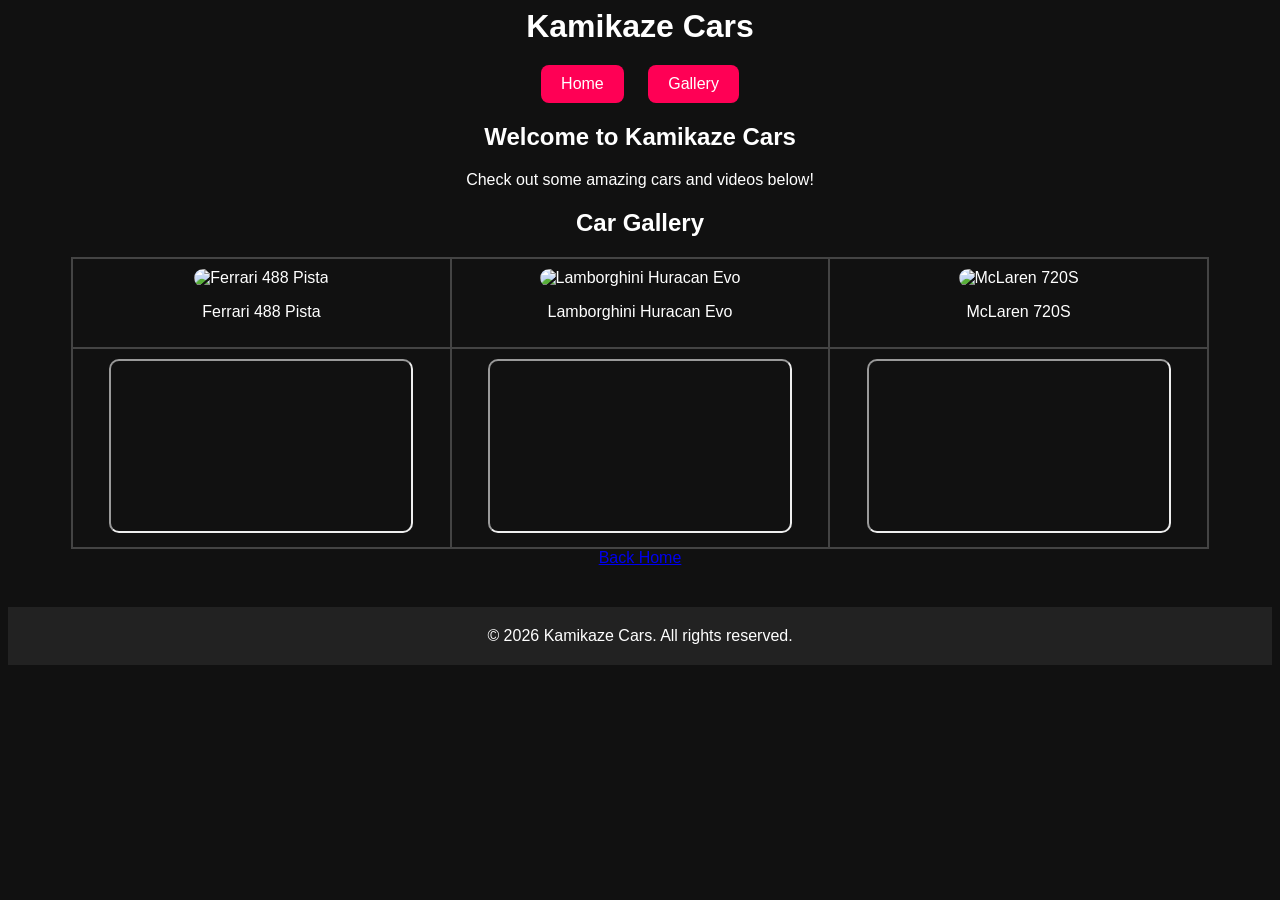
==== index.html @ b8d6bf53 "Create index.html" ====
<!DOCTYPE html>
<html lang="en">
<head>
    <meta charset="UTF-8">
    <title>Kamikaze Cars</title>
    <link rel="stylesheet" href="ABOUT.css">
    <style>

        body {
            font-family: Arial, sans-serif;
            background-color: #111;
            color: #fff;
            text-align: center;
        }
        <h1 colo>high</>h1>
        header {
            padding: 20px;
            background-color: #222;
        }
        header h1 {
            margin: 0;
            font-size: 2em;
        }
        nav {
            margin: 20px 0;
        }
        nav button {
            background-color: #ff0055;
            color: #fff;
            border: none;
            padding: 10px 20px;
            margin: 0 10px;
            font-size: 1em;
            cursor: pointer;
            border-radius: 8px;
            transition: 0.3s;
        }
        nav button:hover {
            background-color: #ff66aa;
        }
        table {
            margin: 0 auto;
            border-collapse: collapse;
            width: 90%;
        }
        td {
            border: 2px solid #444;
            padding: 10px;
        }
        img {
            width: 100%;
            max-width: 300px;
            height: auto;
            border-radius: 10px;
        }
        iframe {
            width: 100%;
            max-width: 300px;
            height: 170px;
            border-radius: 10px;
        }
        footer {
            margin-top: 40px;
            padding: 20px;
            background-color: #222;
        }
    </style>
</head>
<body>
    <header>
        <h1>Kamikaze Cars</h1>
        <nav>
            <button onclick="location.href='home.html'">Home</button>
            <button onclick="location.href='#gallery'">Gallery</button>
        </nav>
    </header>

    <!-- Home Section -->
    <section id="home">
        <h2>Welcome to Kamikaze Cars</h2>
        <p>Check out some amazing cars and videos below!</p>
    </section>

    <!-- Gallery Section -->
    <section id="gallery">
        <h2>Car Gallery</h2>
        <table>
            <tr>
                <td>
                    <img src="pic/3.jpg" alt="Ferrari 488 Pista">
                    <p>Ferrari 488 Pista</p>
                </td>
                <td>
                    <img src="pic/2.jpg" alt="Lamborghini Huracan Evo">
                    <p>Lamborghini Huracan Evo</p>
                </td>
                <td>
                    <img src="pic/1.jpg" alt="McLaren 720S">
                    <p>McLaren 720S</p>
                </td>
            </tr>
            <tr>
                <td>
                    <iframe src="https://youtu.be/TrbTHgzBi24" title="Ferrari 488 Pista Video" allowfullscreen></iframe>
                </td>
                <td>
                    <iframe src="https://youtu.be/tYSo0LsHhvo" title="Lamborghini Huracan Video" allowfullscreen></iframe>
                </td>
                <td>
                    <iframe src="https://youtu.be/t9-cMiEDNyk" title="McLaren 720S Video" allowfullscreen></iframe>
                </td>
            </tr>
        </table>
    </section>
     <a href="home.html">Back Home</a>

    <footer>
        &copy; 2026 Kamikaze Cars. All rights reserved.
    </footer>
</body>
</html>
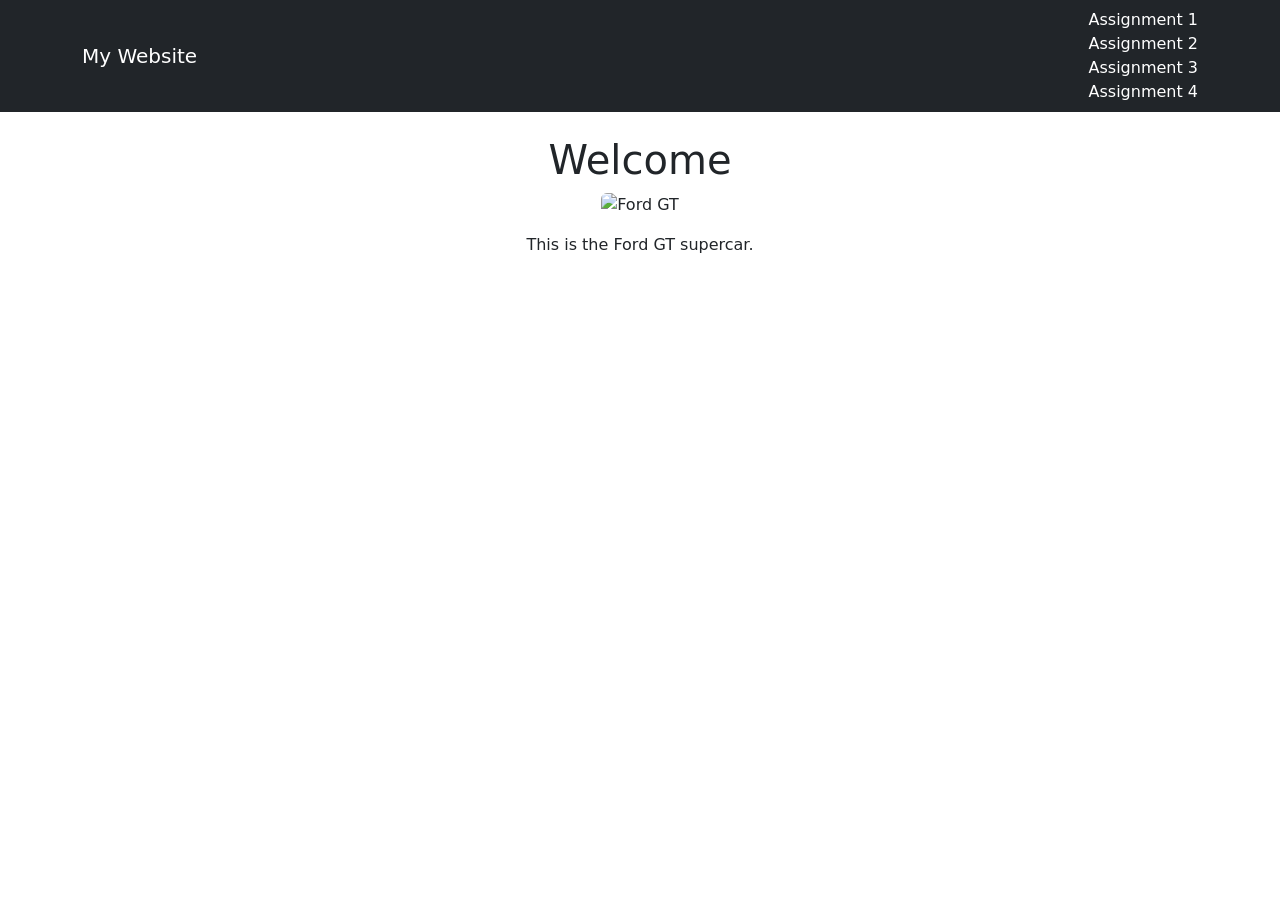
==== commit ca63c735: "Create index.html" ====
--- a/index.html
+++ b/index.html
@@ -1,121 +1,32 @@
 <!DOCTYPE html>
 <html lang="en">
 <head>
-    <meta charset="UTF-8">
-    <title>Kamikaze Cars</title>
-    <link rel="stylesheet" href="ABOUT.css">
-    <style>
+<meta charset="UTF-8">
+<title>Home</title>
+<link href="https://cdn.jsdelivr.net/npm/bootstrap@5.3.0/dist/css/bootstrap.min.css" rel="stylesheet">
+</head>
 
-        body {
-            font-family: Arial, sans-serif;
-            background-color: #111;
-            color: #fff;
-            text-align: center;
-        }
-        <h1 colo>high</>h1>
-        header {
-            padding: 20px;
-            background-color: #222;
-        }
-        header h1 {
-            margin: 0;
-            font-size: 2em;
-        }
-        nav {
-            margin: 20px 0;
-        }
-        nav button {
-            background-color: #ff0055;
-            color: #fff;
-            border: none;
-            padding: 10px 20px;
-            margin: 0 10px;
-            font-size: 1em;
-            cursor: pointer;
-            border-radius: 8px;
-            transition: 0.3s;
-        }
-        nav button:hover {
-            background-color: #ff66aa;
-        }
-        table {
-            margin: 0 auto;
-            border-collapse: collapse;
-            width: 90%;
-        }
-        td {
-            border: 2px solid #444;
-            padding: 10px;
-        }
-        img {
-            width: 100%;
-            max-width: 300px;
-            height: auto;
-            border-radius: 10px;
-        }
-        iframe {
-            width: 100%;
-            max-width: 300px;
-            height: 170px;
-            border-radius: 10px;
-        }
-        footer {
-            margin-top: 40px;
-            padding: 20px;
-            background-color: #222;
-        }
-    </style>
-</head>
 <body>
-    <header>
-        <h1>Kamikaze Cars</h1>
-        <nav>
-            <button onclick="location.href='home.html'">Home</button>
-            <button onclick="location.href='#gallery'">Gallery</button>
-        </nav>
-    </header>
 
-    <!-- Home Section -->
-    <section id="home">
-        <h2>Welcome to Kamikaze Cars</h2>
-        <p>Check out some amazing cars and videos below!</p>
-    </section>
+<!-- Navbar -->
+<nav class="navbar navbar-expand-lg navbar-dark bg-dark">
+  <div class="container">
+    <a class="navbar-brand" href="#">My Website</a>
+    <div>
+      <a class="nav-link text-white" href="assignment1.html">Assignment 1</a>
+      <a class="nav-link text-white" href="assignment2.html">Assignment 2</a>
+      <a class="nav-link text-white" href="assignment3.html">Assignment 3</a>
+      <a class="nav-link text-white" href="assignment4.html">Assignment 4</a>
+    </div>
+  </div>
+</nav>
 
-    <!-- Gallery Section -->
-    <section id="gallery">
-        <h2>Car Gallery</h2>
-        <table>
-            <tr>
-                <td>
-                    <img src="pic/3.jpg" alt="Ferrari 488 Pista">
-                    <p>Ferrari 488 Pista</p>
-                </td>
-                <td>
-                    <img src="pic/2.jpg" alt="Lamborghini Huracan Evo">
-                    <p>Lamborghini Huracan Evo</p>
-                </td>
-                <td>
-                    <img src="pic/1.jpg" alt="McLaren 720S">
-                    <p>McLaren 720S</p>
-                </td>
-            </tr>
-            <tr>
-                <td>
-                    <iframe src="https://youtu.be/TrbTHgzBi24" title="Ferrari 488 Pista Video" allowfullscreen></iframe>
-                </td>
-                <td>
-                    <iframe src="https://youtu.be/tYSo0LsHhvo" title="Lamborghini Huracan Video" allowfullscreen></iframe>
-                </td>
-                <td>
-                    <iframe src="https://youtu.be/t9-cMiEDNyk" title="McLaren 720S Video" allowfullscreen></iframe>
-                </td>
-            </tr>
-        </table>
-    </section>
-     <a href="home.html">Back Home</a>
+<!-- Ford GT Image -->
+<div class="container mt-4 text-center">
+  <h1>Welcome</h1>
+  <img src="https://upload.wikimedia.org/wikipedia/commons/5/5f/Ford_GT_2017.jpg" class="img-fluid rounded" alt="Ford GT">
+  <p class="mt-3">This is the Ford GT supercar.</p>
+</div>
 
-    <footer>
-        &copy; 2026 Kamikaze Cars. All rights reserved.
-    </footer>
 </body>
 </html>
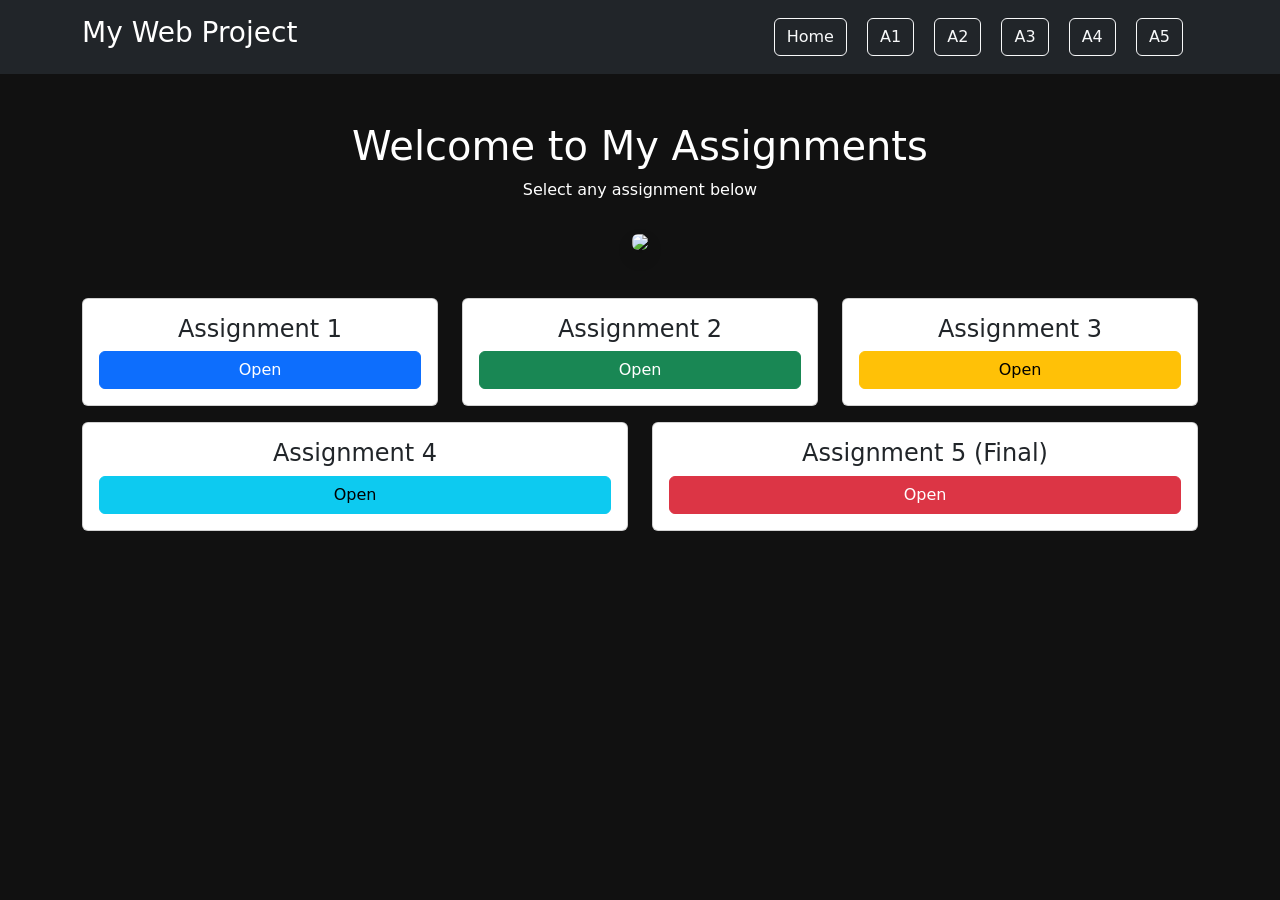
==== commit 441824c3: "Update index.html" ====
--- a/index.html
+++ b/index.html
@@ -3,29 +3,93 @@
 <head>
 <meta charset="UTF-8">
 <title>Home</title>
+
 <link href="https://cdn.jsdelivr.net/npm/bootstrap@5.3.0/dist/css/bootstrap.min.css" rel="stylesheet">
+
+<style>
+body {
+  background-color: #111;
+  color: white;
+}
+
+.navbar a {
+  margin-right: 15px;
+}
+
+.card:hover {
+  transform: scale(1.05);
+  transition: 0.3s;
+}
+</style>
+
 </head>
 
 <body>
 
-<!-- Navbar -->
-<nav class="navbar navbar-expand-lg navbar-dark bg-dark">
+<!-- NAVBAR -->
+<nav class="navbar navbar-dark bg-dark p-3">
   <div class="container">
-    <a class="navbar-brand" href="#">My Website</a>
+    <h3 class="text-white">My Web Project</h3>
     <div>
-      <a class="nav-link text-white" href="assignment1.html">Assignment 1</a>
-      <a class="nav-link text-white" href="assignment2.html">Assignment 2</a>
-      <a class="nav-link text-white" href="assignment3.html">Assignment 3</a>
-      <a class="nav-link text-white" href="assignment4.html">Assignment 4</a>
+      <a href="index.html" class="btn btn-outline-light">Home</a>
+      <a href="assignment1.html" class="btn btn-outline-light">A1</a>
+      <a href="assignment2.html" class="btn btn-outline-light">A2</a>
+      <a href="assignment3.html" class="btn btn-outline-light">A3</a>
+      <a href="assignment4.html" class="btn btn-outline-light">A4</a>
+      <a href="assignment5.html" class="btn btn-outline-light">A5</a>
     </div>
   </div>
 </nav>
 
-<!-- Ford GT Image -->
-<div class="container mt-4 text-center">
-  <h1>Welcome</h1>
-  <img src="https://upload.wikimedia.org/wikipedia/commons/5/5f/Ford_GT_2017.jpg" class="img-fluid rounded" alt="Ford GT">
-  <p class="mt-3">This is the Ford GT supercar.</p>
+<!-- HERO SECTION -->
+<div class="container text-center mt-5">
+  <h1>Welcome to My Assignments</h1>
+  <p>Select any assignment below</p>
+
+  <img src="https://upload.wikimedia.org/wikipedia/commons/5/5f/Ford_GT_2017.jpg"
+       class="img-fluid rounded mt-3 shadow" style="max-height:400px;">
+</div>
+
+<!-- ASSIGNMENT CARDS -->
+<div class="container mt-5">
+  <div class="row text-center">
+
+    <div class="col-md-4 mb-3">
+      <div class="card p-3">
+        <h4>Assignment 1</h4>
+        <a href="assignment1.html" class="btn btn-primary">Open</a>
+      </div>
+    </div>
+
+    <div class="col-md-4 mb-3">
+      <div class="card p-3">
+        <h4>Assignment 2</h4>
+        <a href="assignment2.html" class="btn btn-success">Open</a>
+      </div>
+    </div>
+
+    <div class="col-md-4 mb-3">
+      <div class="card p-3">
+        <h4>Assignment 3</h4>
+        <a href="assignment3.html" class="btn btn-warning">Open</a>
+      </div>
+    </div>
+
+    <div class="col-md-6 mb-3">
+      <div class="card p-3">
+        <h4>Assignment 4</h4>
+        <a href="assignment4.html" class="btn btn-info">Open</a>
+      </div>
+    </div>
+
+    <div class="col-md-6 mb-3">
+      <div class="card p-3">
+        <h4>Assignment 5 (Final)</h4>
+        <a href="assignment5.html" class="btn btn-danger">Open</a>
+      </div>
+    </div>
+
+  </div>
 </div>
 
 </body>
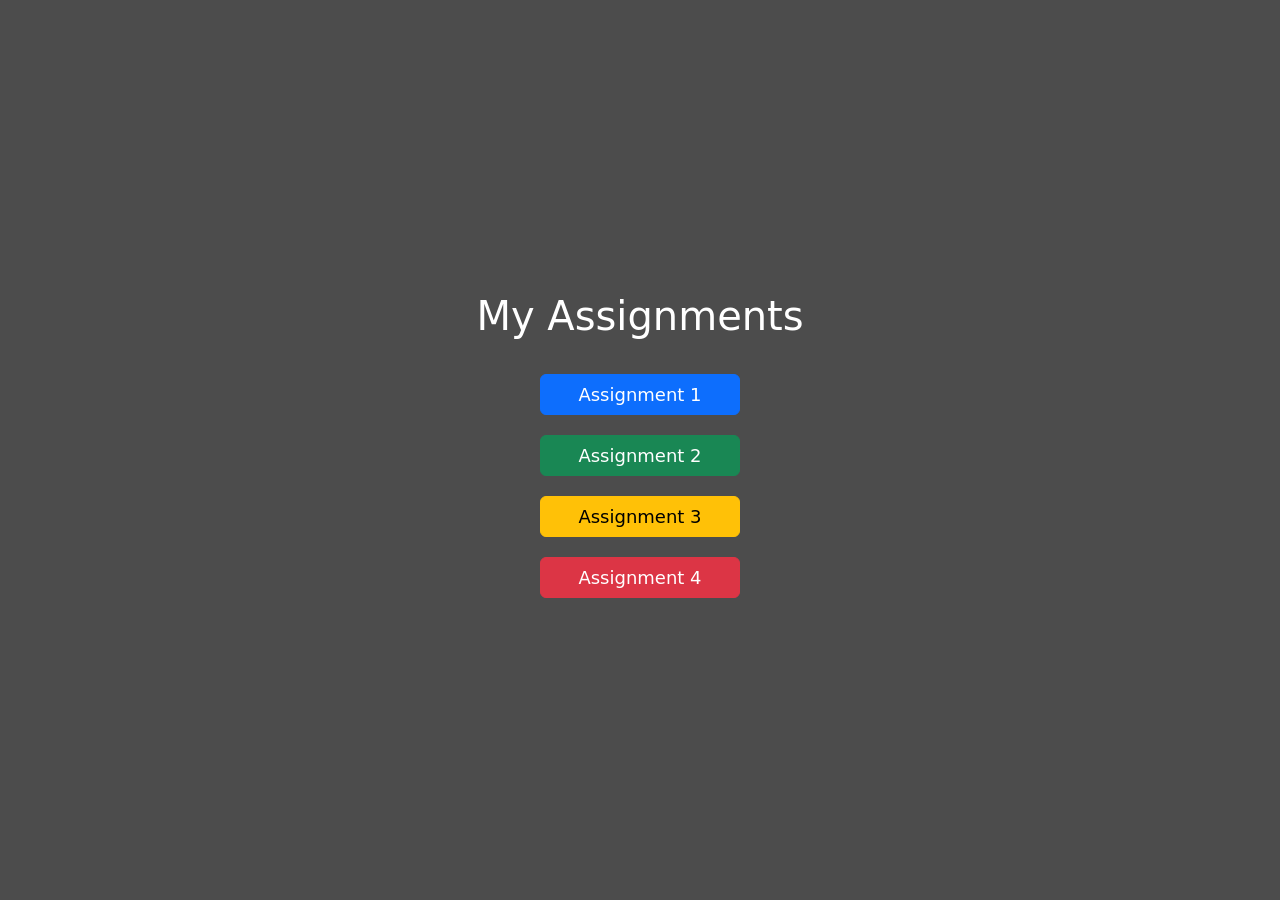
==== commit 78ac9422: "Update index.html" ====
--- a/index.html
+++ b/index.html
@@ -4,21 +4,37 @@
 <meta charset="UTF-8">
 <title>Home</title>
 
+<!-- Bootstrap -->
 <link href="https://cdn.jsdelivr.net/npm/bootstrap@5.3.0/dist/css/bootstrap.min.css" rel="stylesheet">
 
 <style>
+/* BACKGROUND IMAGE */
 body {
-  background-color: #111;
+  background: url('https://images.unsplash.com/photo-1503376780353-7e6692767b70') no-repeat center center/cover;
+  height: 100vh;
+  margin: 0;
+}
+
+/* DARK OVERLAY */
+.overlay {
+  background: rgba(0, 0, 0, 0.7);
+  height: 100%;
+  display: flex;
+  justify-content: center;
+  align-items: center;
+}
+
+/* CONTENT BOX */
+.content {
+  text-align: center;
   color: white;
 }
 
-.navbar a {
-  margin-right: 15px;
-}
-
-.card:hover {
-  transform: scale(1.05);
-  transition: 0.3s;
+/* BUTTON STYLE */
+.btn-custom {
+  width: 200px;
+  margin: 10px;
+  font-size: 18px;
 }
 </style>
 
@@ -26,67 +42,17 @@
 
 <body>
 
-<!-- NAVBAR -->
-<nav class="navbar navbar-dark bg-dark p-3">
-  <div class="container">
-    <h3 class="text-white">My Web Project</h3>
+<div class="overlay">
+  <div class="content">
+
+    <h1 class="mb-4">My Assignments</h1>
+
+    <!-- BUTTONS -->
     <div>
-      <a href="index.html" class="btn btn-outline-light">Home</a>
-      <a href="assignment1.html" class="btn btn-outline-light">A1</a>
-      <a href="assignment2.html" class="btn btn-outline-light">A2</a>
-      <a href="assignment3.html" class="btn btn-outline-light">A3</a>
-      <a href="assignment4.html" class="btn btn-outline-light">A4</a>
-      <a href="assignment5.html" class="btn btn-outline-light">A5</a>
-    </div>
-  </div>
-</nav>
-
-<!-- HERO SECTION -->
-<div class="container text-center mt-5">
-  <h1>Welcome to My Assignments</h1>
-  <p>Select any assignment below</p>
-
-  <img src="https://upload.wikimedia.org/wikipedia/commons/5/5f/Ford_GT_2017.jpg"
-       class="img-fluid rounded mt-3 shadow" style="max-height:400px;">
-</div>
-
-<!-- ASSIGNMENT CARDS -->
-<div class="container mt-5">
-  <div class="row text-center">
-
-    <div class="col-md-4 mb-3">
-      <div class="card p-3">
-        <h4>Assignment 1</h4>
-        <a href="assignment1.html" class="btn btn-primary">Open</a>
-      </div>
-    </div>
-
-    <div class="col-md-4 mb-3">
-      <div class="card p-3">
-        <h4>Assignment 2</h4>
-        <a href="assignment2.html" class="btn btn-success">Open</a>
-      </div>
-    </div>
-
-    <div class="col-md-4 mb-3">
-      <div class="card p-3">
-        <h4>Assignment 3</h4>
-        <a href="assignment3.html" class="btn btn-warning">Open</a>
-      </div>
-    </div>
-
-    <div class="col-md-6 mb-3">
-      <div class="card p-3">
-        <h4>Assignment 4</h4>
-        <a href="assignment4.html" class="btn btn-info">Open</a>
-      </div>
-    </div>
-
-    <div class="col-md-6 mb-3">
-      <div class="card p-3">
-        <h4>Assignment 5 (Final)</h4>
-        <a href="assignment5.html" class="btn btn-danger">Open</a>
-      </div>
+      <a href="assignment1.html" class="btn btn-primary btn-custom">Assignment 1</a><br>
+      <a href="assignment2.html" class="btn btn-success btn-custom">Assignment 2</a><br>
+      <a href="assignment3.html" class="btn btn-warning btn-custom">Assignment 3</a><br>
+      <a href="assignment4.html" class="btn btn-danger btn-custom">Assignment 4</a>
     </div>
 
   </div>
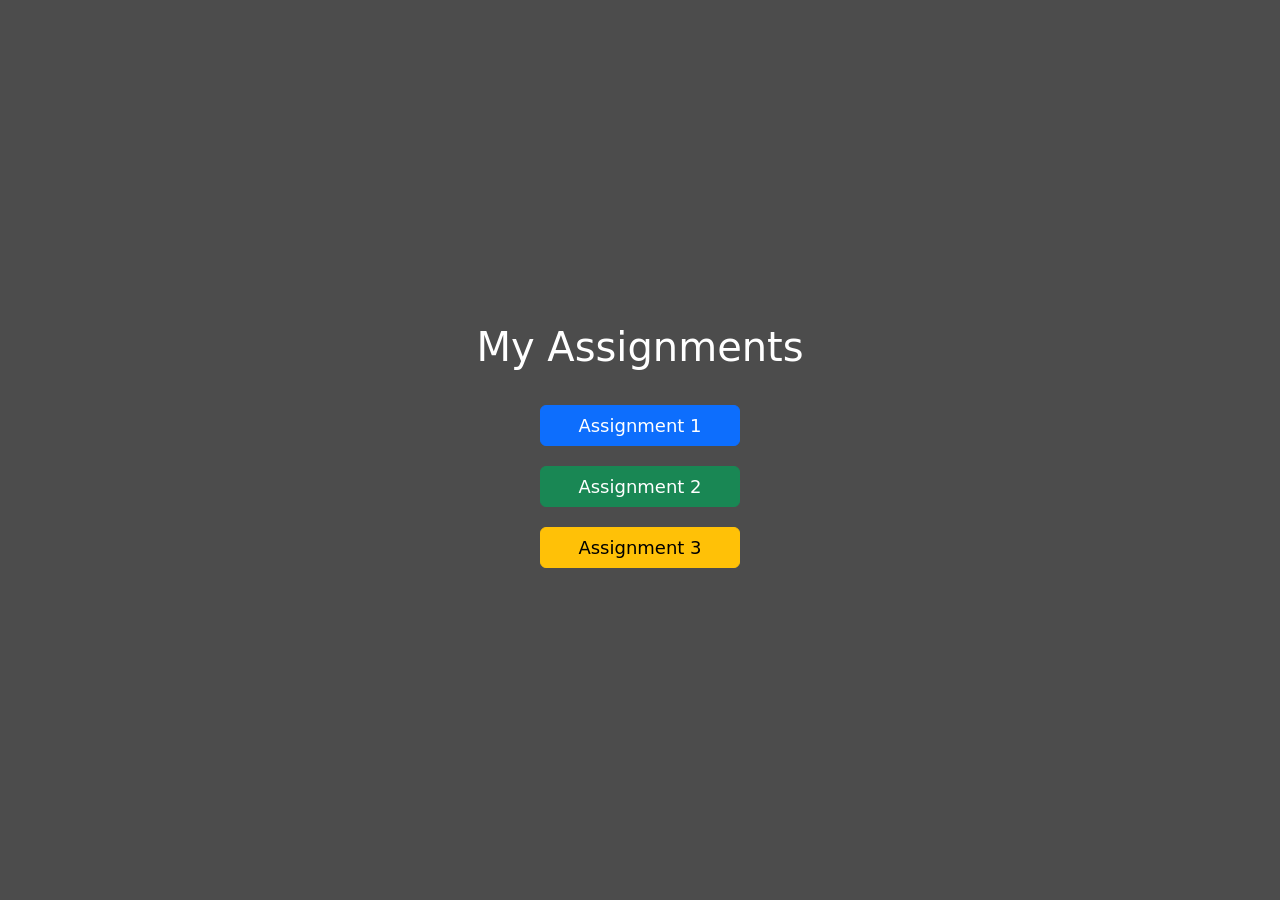
==== commit ac730f8c: "Update index.html" ====
--- a/index.html
+++ b/index.html
@@ -52,11 +52,4 @@
       <a href="assignment1.html" class="btn btn-primary btn-custom">Assignment 1</a><br>
       <a href="assignment2.html" class="btn btn-success btn-custom">Assignment 2</a><br>
       <a href="assignment3.html" class="btn btn-warning btn-custom">Assignment 3</a><br>
-      <a href="assignment4.html" class="btn btn-danger btn-custom">Assignment 4</a>
-    </div>
-
-  </div>
-</div>
-
-</body>
-</html>
+      <a href="assignment4.html" c
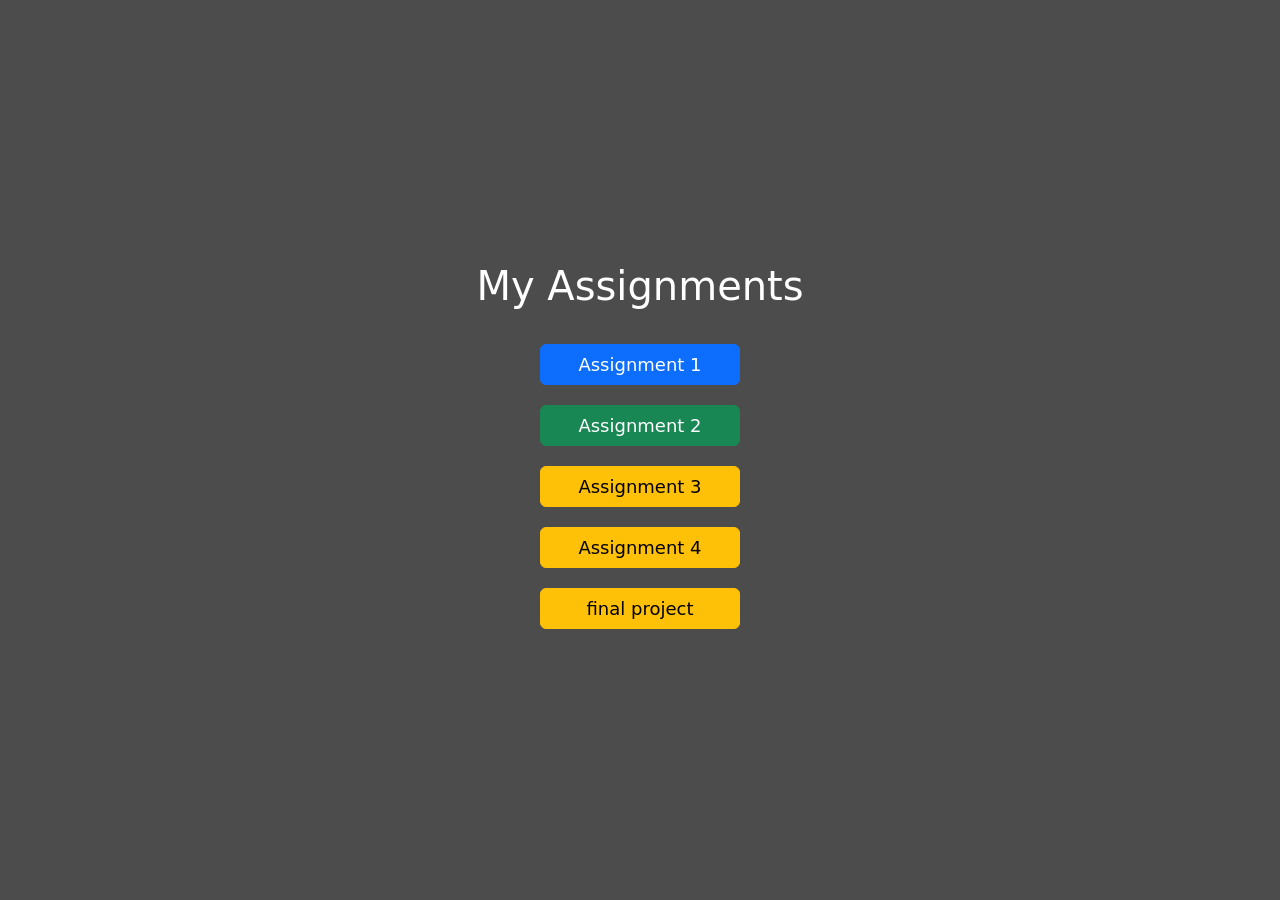
==== commit 182ad42e: "Update index.html" ====
--- a/index.html
+++ b/index.html
@@ -52,4 +52,7 @@
       <a href="assignment1.html" class="btn btn-primary btn-custom">Assignment 1</a><br>
       <a href="assignment2.html" class="btn btn-success btn-custom">Assignment 2</a><br>
       <a href="assignment3.html" class="btn btn-warning btn-custom">Assignment 3</a><br>
-      <a href="assignment4.html" c
+      <a href="assignment4.html" class="btn btn-warning btn-custom">Assignment 4</a><br>
+      <a href="assignment4.html" class="btn btn-warning btn-custom">final project</a><br>
+      
+      
